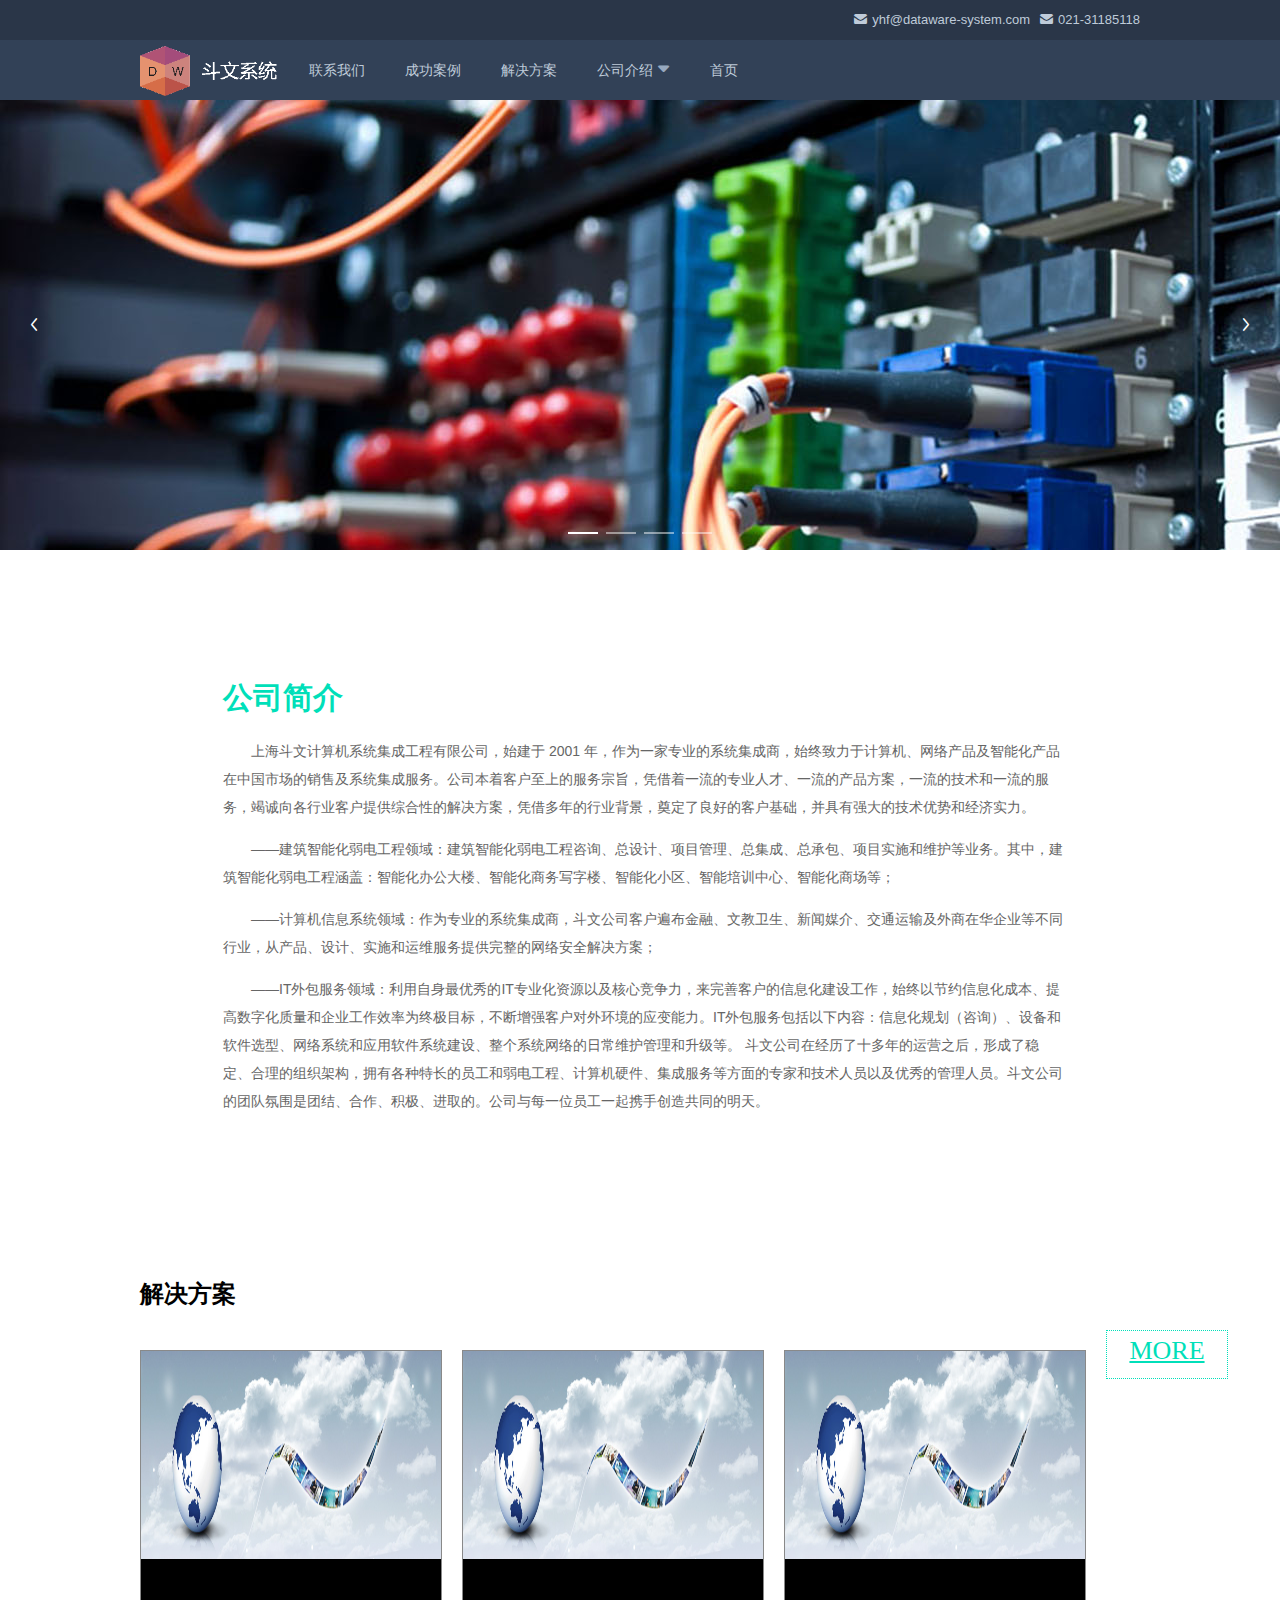
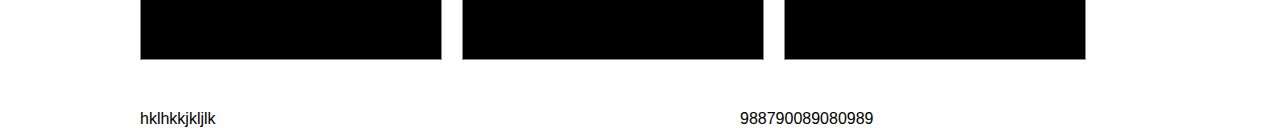
==== index.html @ 59a65afe "斗文系统" ====
<!DOCTYPE html><html><head><meta charset=utf-8><title>斗文科技</title><meta name=viewport content="width=device-width,initial-scale=1"><meta name=description content="斗文科技 数据"><meta name=keywords content="斗文科技 数据"><style>html,
        body {
            margin: 0;
            padding: 0;
        }</style><link href=/static/css/app.b880504f3e54a61622f3ba9e68449af1.css rel=stylesheet></head><body><div id=app></div><script type=text/javascript src=/static/js/manifest.db32064939ae502c4bb5.js></script><script type=text/javascript src=/static/js/vendor.90337607fa498ef3e849.js></script><script type=text/javascript src=/static/js/app.e7f94a887f387263fac4.js></script></body></html>
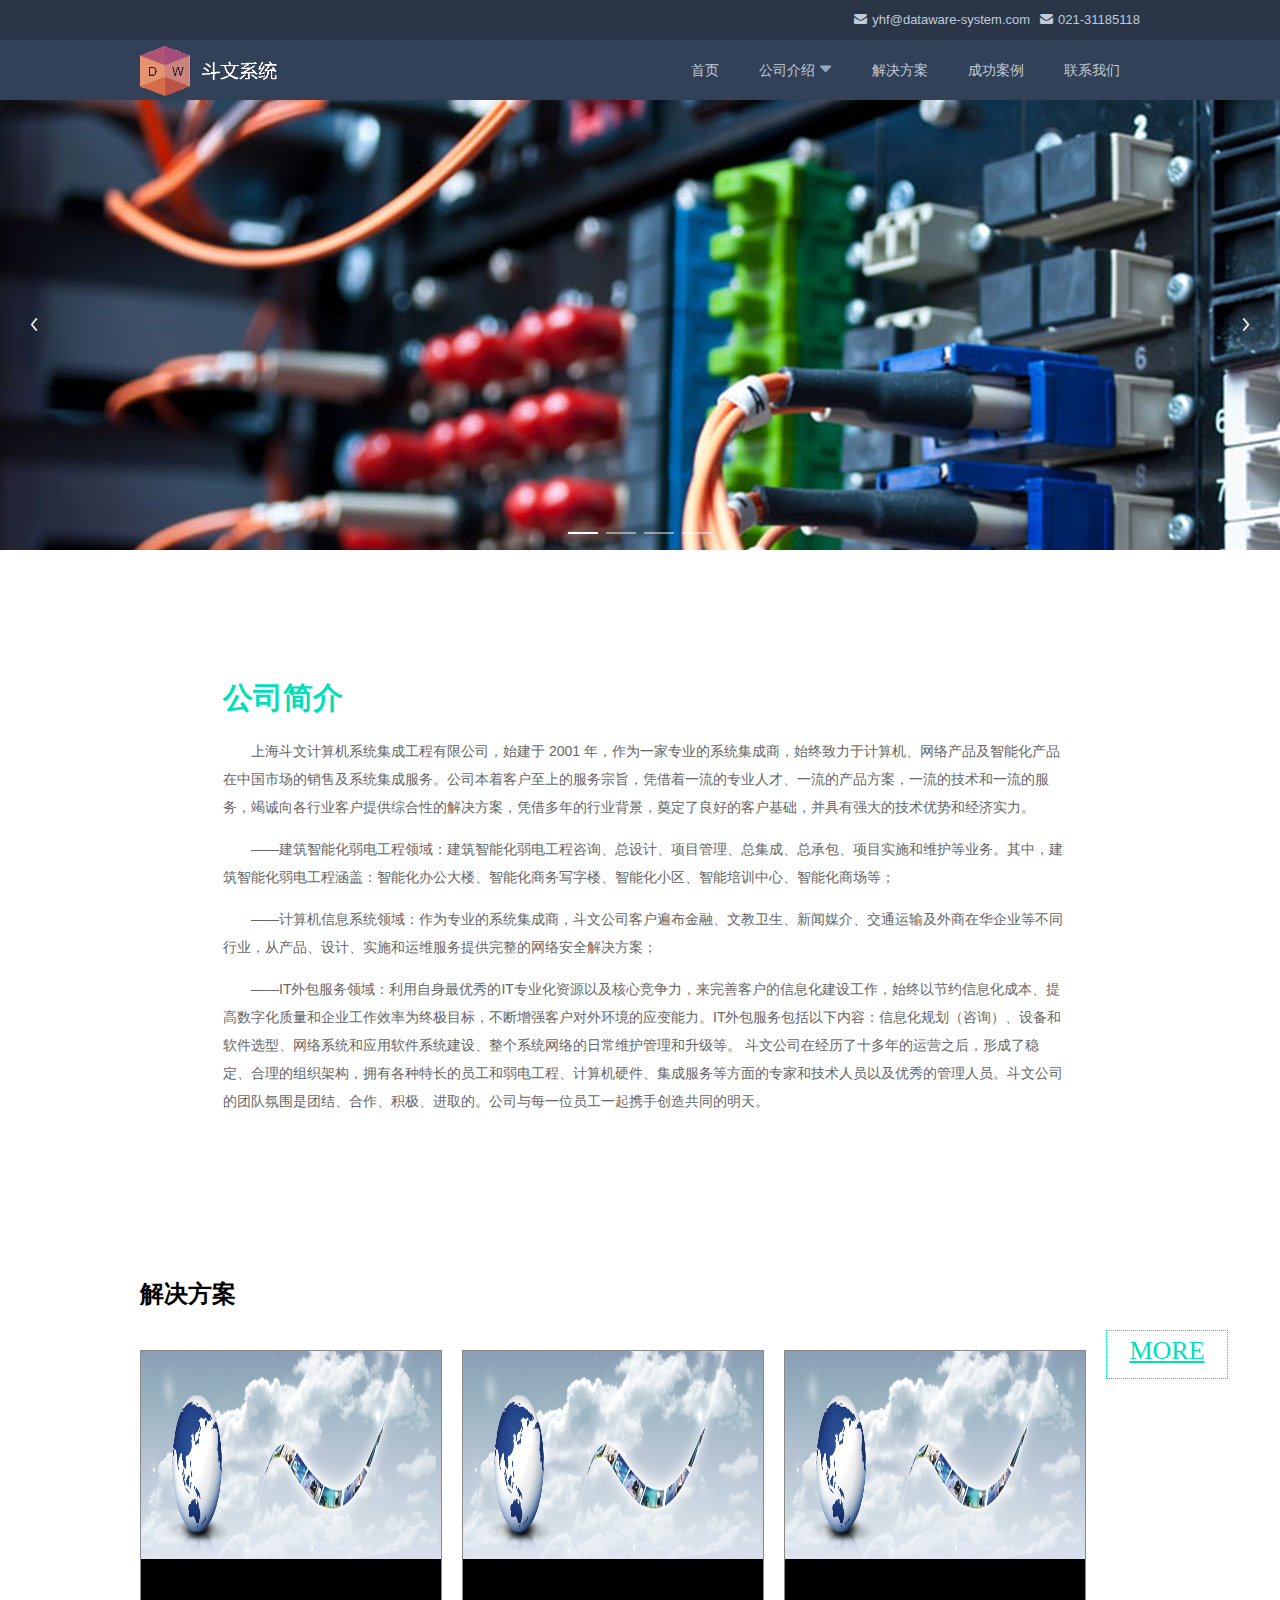
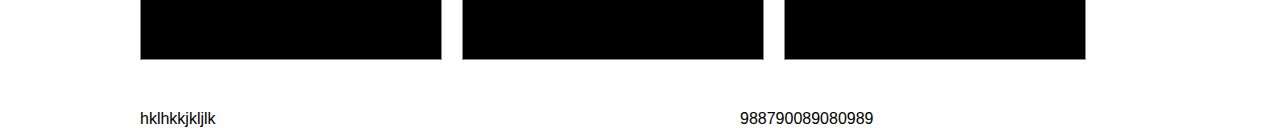
==== commit 63d5cda1: "xiugai" ====
--- a/index.html
+++ b/index.html
@@ -2,4 +2,4 @@
         body {
             margin: 0;
             padding: 0;
-        }</style><link href=/static/css/app.b880504f3e54a61622f3ba9e68449af1.css rel=stylesheet></head><body><div id=app></div><script type=text/javascript src=/static/js/manifest.db32064939ae502c4bb5.js></script><script type=text/javascript src=/static/js/vendor.90337607fa498ef3e849.js></script><script type=text/javascript src=/static/js/app.e7f94a887f387263fac4.js></script></body></html>+        }</style><link href=/static/css/app.286aa73d41fe0afa54e08326ce9bc529.css rel=stylesheet></head><body><div id=app></div><script type=text/javascript src=/static/js/manifest.1c04b1eab61d774b89ee.js></script><script type=text/javascript src=/static/js/vendor.90337607fa498ef3e849.js></script><script type=text/javascript src=/static/js/app.d6aeaa6a2beeb246be77.js></script></body></html>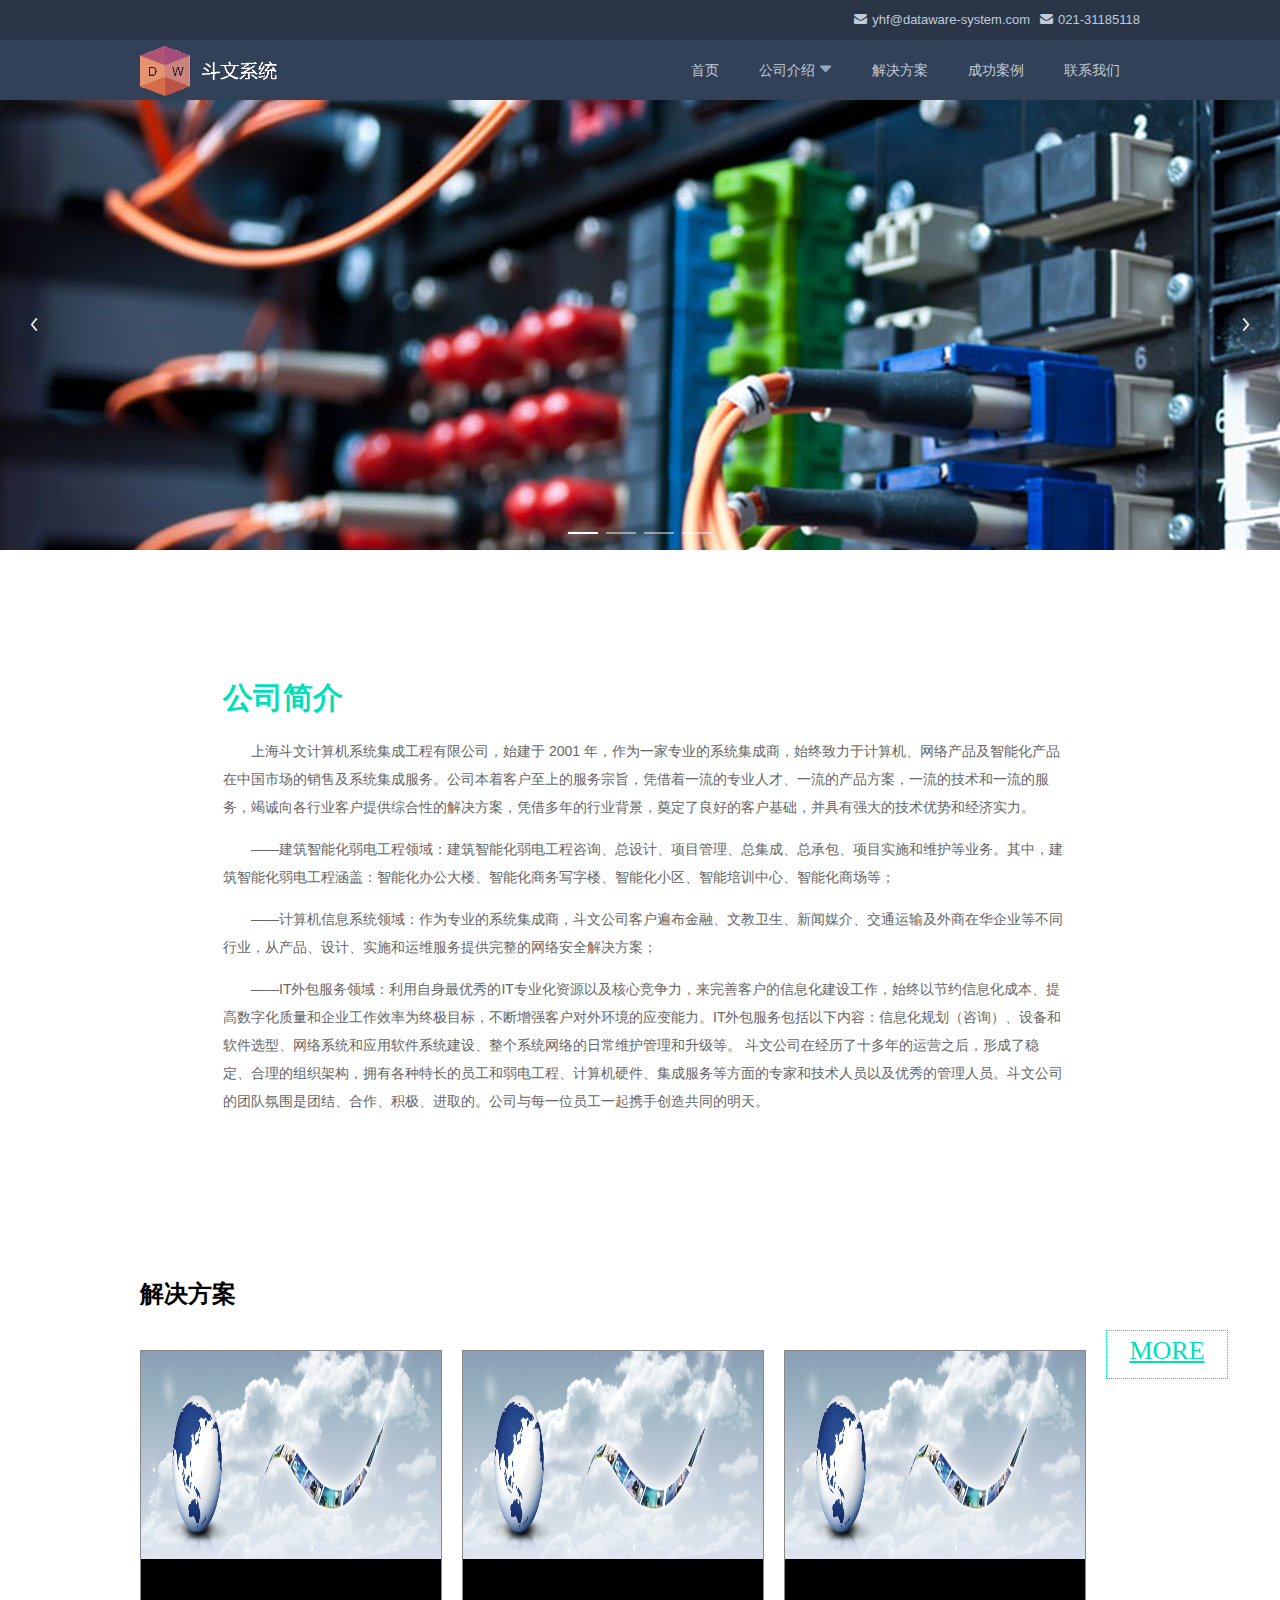
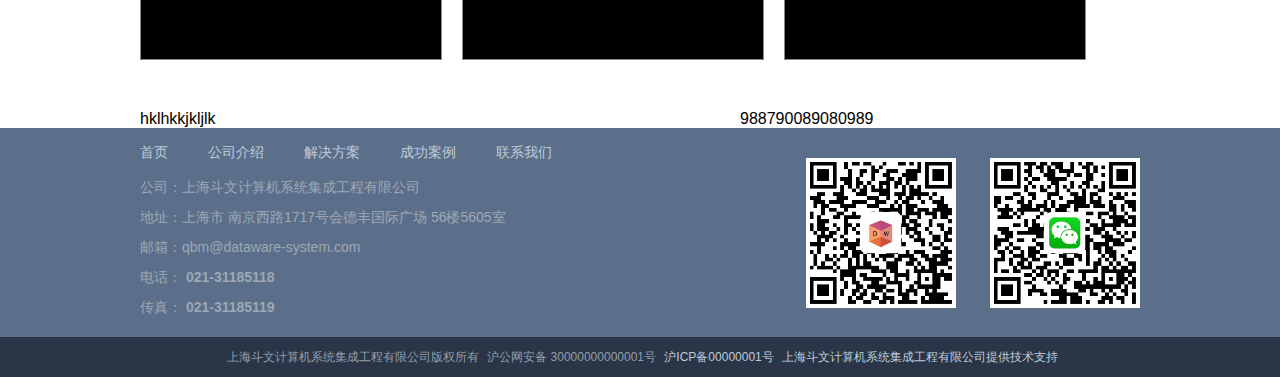
==== commit b7ca52e0: "test" ====
--- a/index.html
+++ b/index.html
@@ -2,4 +2,4 @@
         body {
             margin: 0;
             padding: 0;
-        }</style><link href=/static/css/app.286aa73d41fe0afa54e08326ce9bc529.css rel=stylesheet></head><body><div id=app></div><script type=text/javascript src=/static/js/manifest.1c04b1eab61d774b89ee.js></script><script type=text/javascript src=/static/js/vendor.90337607fa498ef3e849.js></script><script type=text/javascript src=/static/js/app.d6aeaa6a2beeb246be77.js></script></body></html>+        }</style><script type=text/javascript src="http://api.map.baidu.com/api?v=2.0&ak=ZQ8xmzjIX5sT2NX9ujVGUNZYiBmRimef"></script><link href=/static/css/app.dd1bda48854c12969ffed4fcf5df1b29.css rel=stylesheet></head><body><div id=app></div><script type=text/javascript src=/static/js/manifest.5aa8996bc9dad1b8fc5c.js></script><script type=text/javascript src=/static/js/vendor.90337607fa498ef3e849.js></script><script type=text/javascript src=/static/js/app.dacc9aef37d834e45efa.js></script></body></html>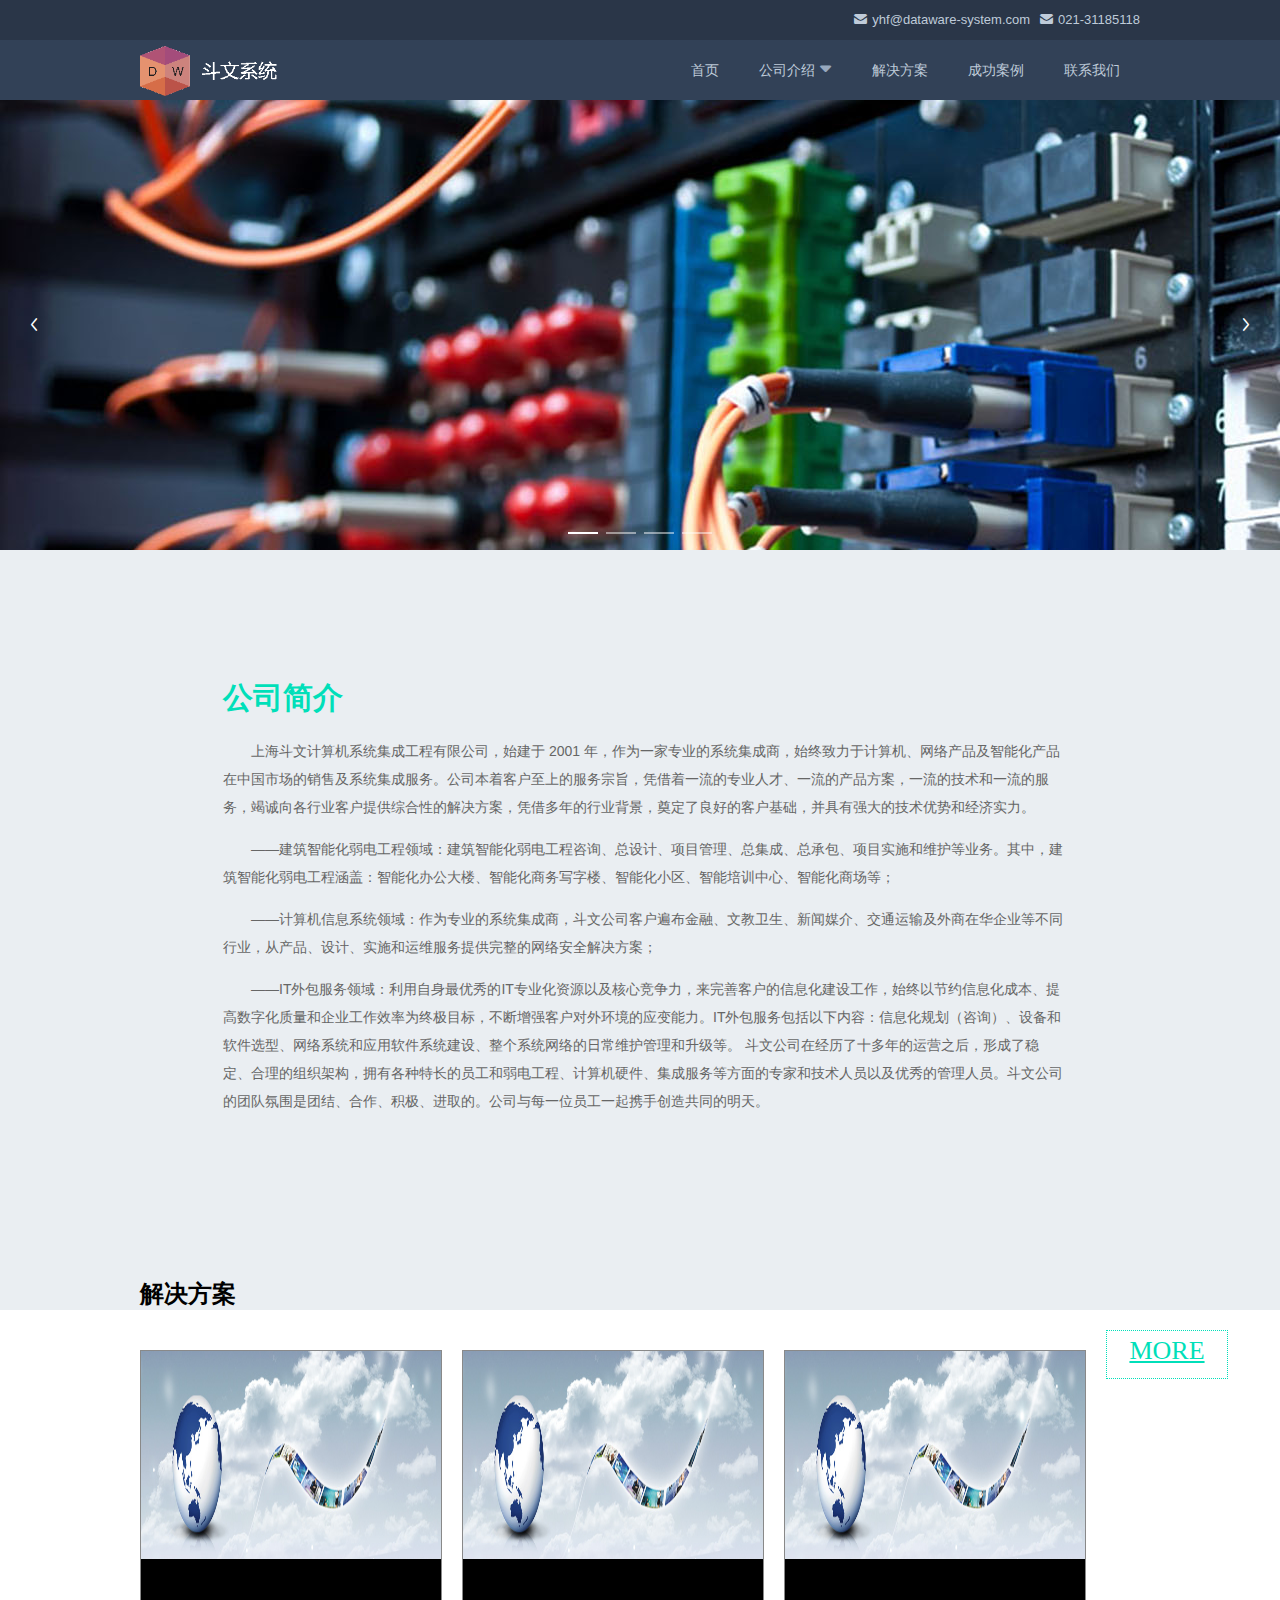
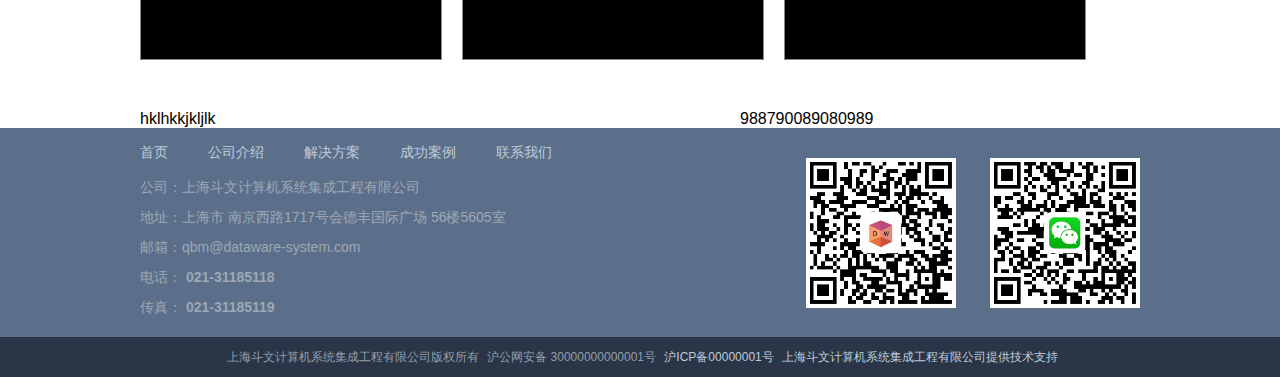
==== commit f6ae2073: "test" ====
--- a/index.html
+++ b/index.html
@@ -2,4 +2,4 @@
         body {
             margin: 0;
             padding: 0;
-        }</style><script type=text/javascript src="http://api.map.baidu.com/api?v=2.0&ak=ZQ8xmzjIX5sT2NX9ujVGUNZYiBmRimef"></script><link href=/static/css/app.dd1bda48854c12969ffed4fcf5df1b29.css rel=stylesheet></head><body><div id=app></div><script type=text/javascript src=/static/js/manifest.5aa8996bc9dad1b8fc5c.js></script><script type=text/javascript src=/static/js/vendor.90337607fa498ef3e849.js></script><script type=text/javascript src=/static/js/app.dacc9aef37d834e45efa.js></script></body></html>+        }</style><script type=text/javascript src="http://api.map.baidu.com/api?v=2.0&ak=ZQ8xmzjIX5sT2NX9ujVGUNZYiBmRimef"></script><link href=/static/css/app.8a63dc487cb84afb6f1f8b51ce032e32.css rel=stylesheet></head><body><div id=app></div><script type=text/javascript src=/static/js/manifest.7d0c0ec16a00d67a1f30.js></script><script type=text/javascript src=/static/js/vendor.90337607fa498ef3e849.js></script><script type=text/javascript src=/static/js/app.8e7711d75b8fedc41dd2.js></script></body></html>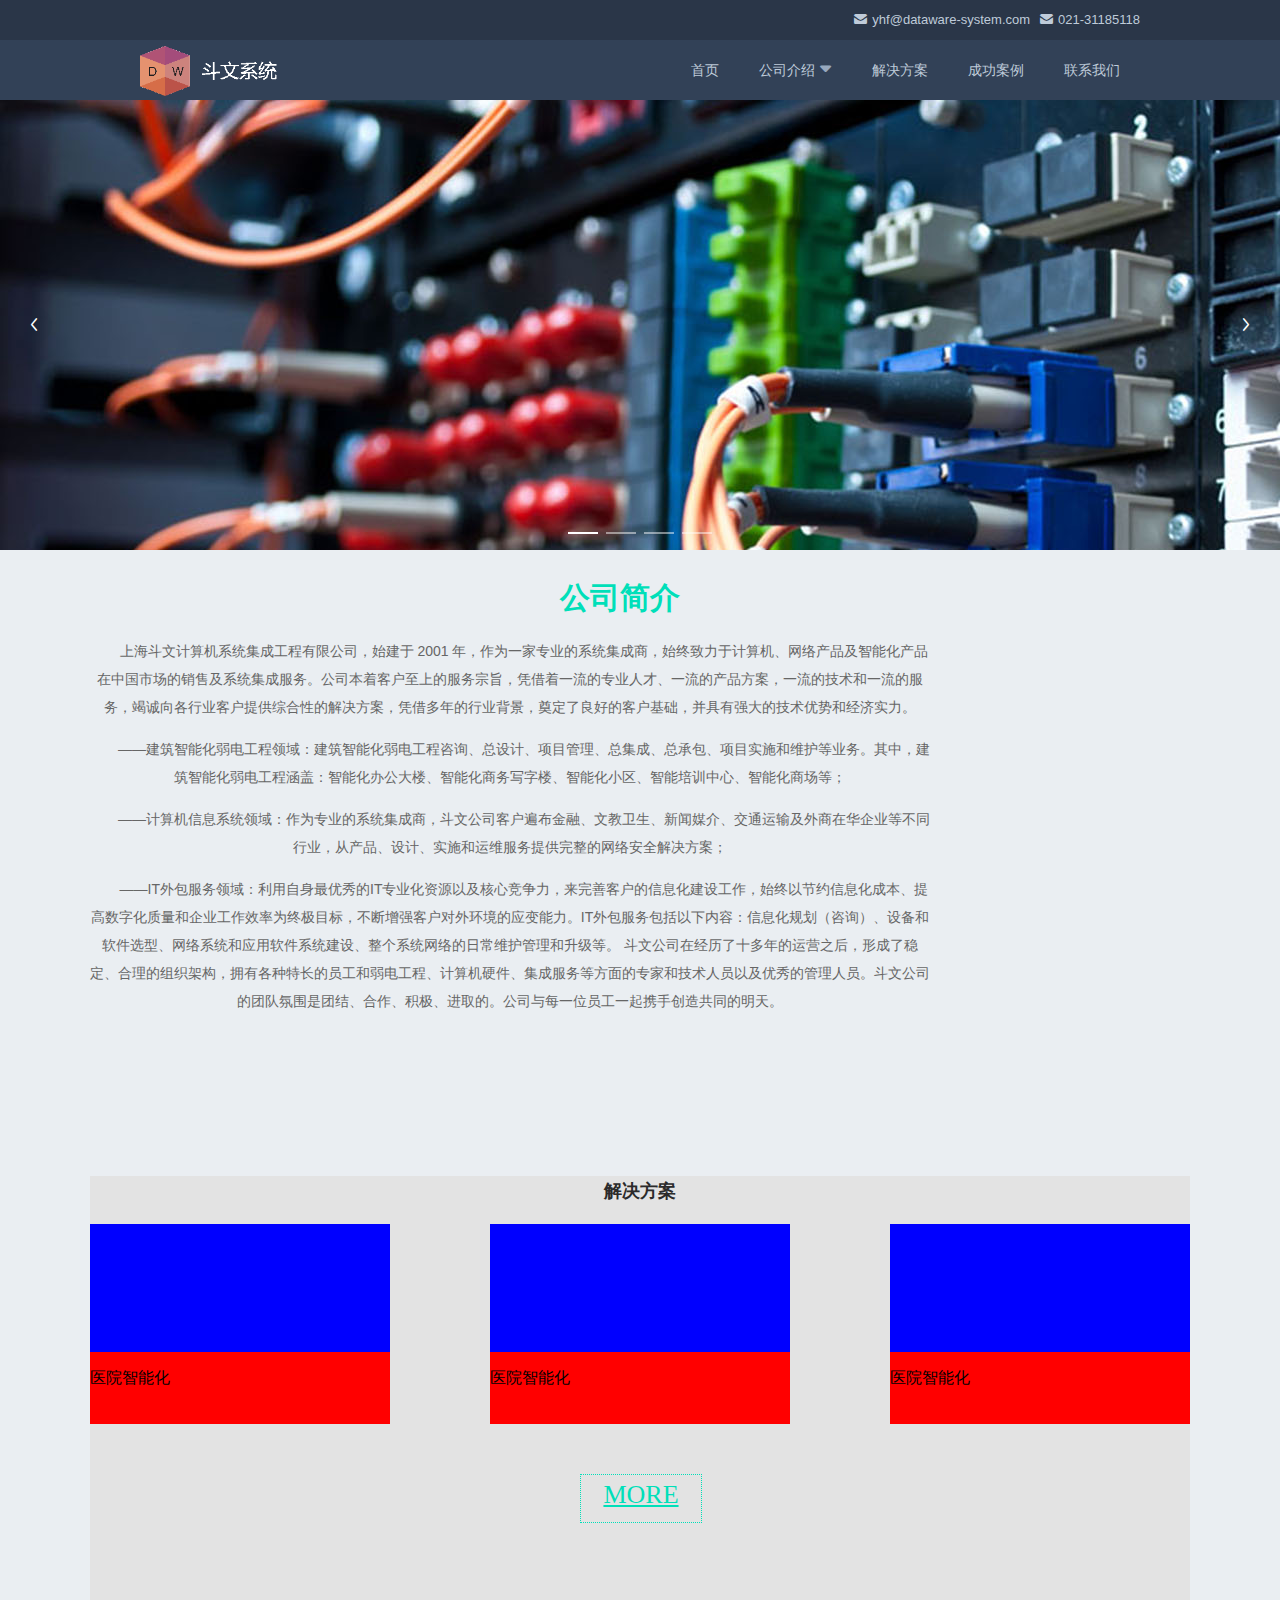
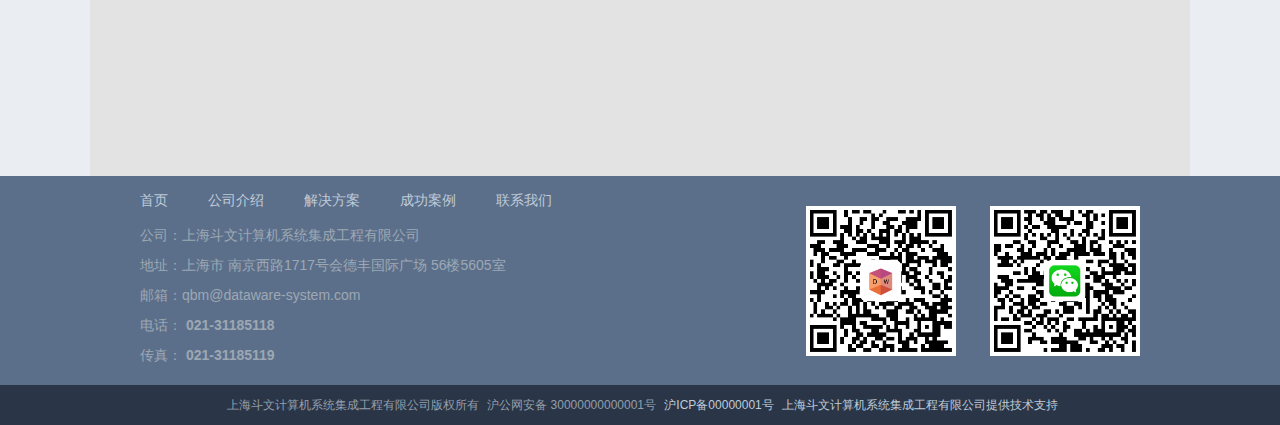
==== commit 8a40a8b4: "test" ====
--- a/index.html
+++ b/index.html
@@ -2,4 +2,4 @@
         body {
             margin: 0;
             padding: 0;
-        }</style><script type=text/javascript src="http://api.map.baidu.com/api?v=2.0&ak=ZQ8xmzjIX5sT2NX9ujVGUNZYiBmRimef"></script><link href=/static/css/app.8a63dc487cb84afb6f1f8b51ce032e32.css rel=stylesheet></head><body><div id=app></div><script type=text/javascript src=/static/js/manifest.7d0c0ec16a00d67a1f30.js></script><script type=text/javascript src=/static/js/vendor.90337607fa498ef3e849.js></script><script type=text/javascript src=/static/js/app.8e7711d75b8fedc41dd2.js></script></body></html>+        }</style><script type=text/javascript src="//api.map.baidu.com/api?v=2.0&ak=ZQ8xmzjIX5sT2NX9ujVGUNZYiBmRimef"></script><link href=/static/css/app.02f755d6cd49c438b7f40d7e18e0a59d.css rel=stylesheet></head><body><div id=app></div><script type=text/javascript src=/static/js/manifest.6e4dcda4d2220659a659.js></script><script type=text/javascript src=/static/js/vendor.90337607fa498ef3e849.js></script><script type=text/javascript src=/static/js/app.7cc131c03be15cccb7b4.js></script></body></html>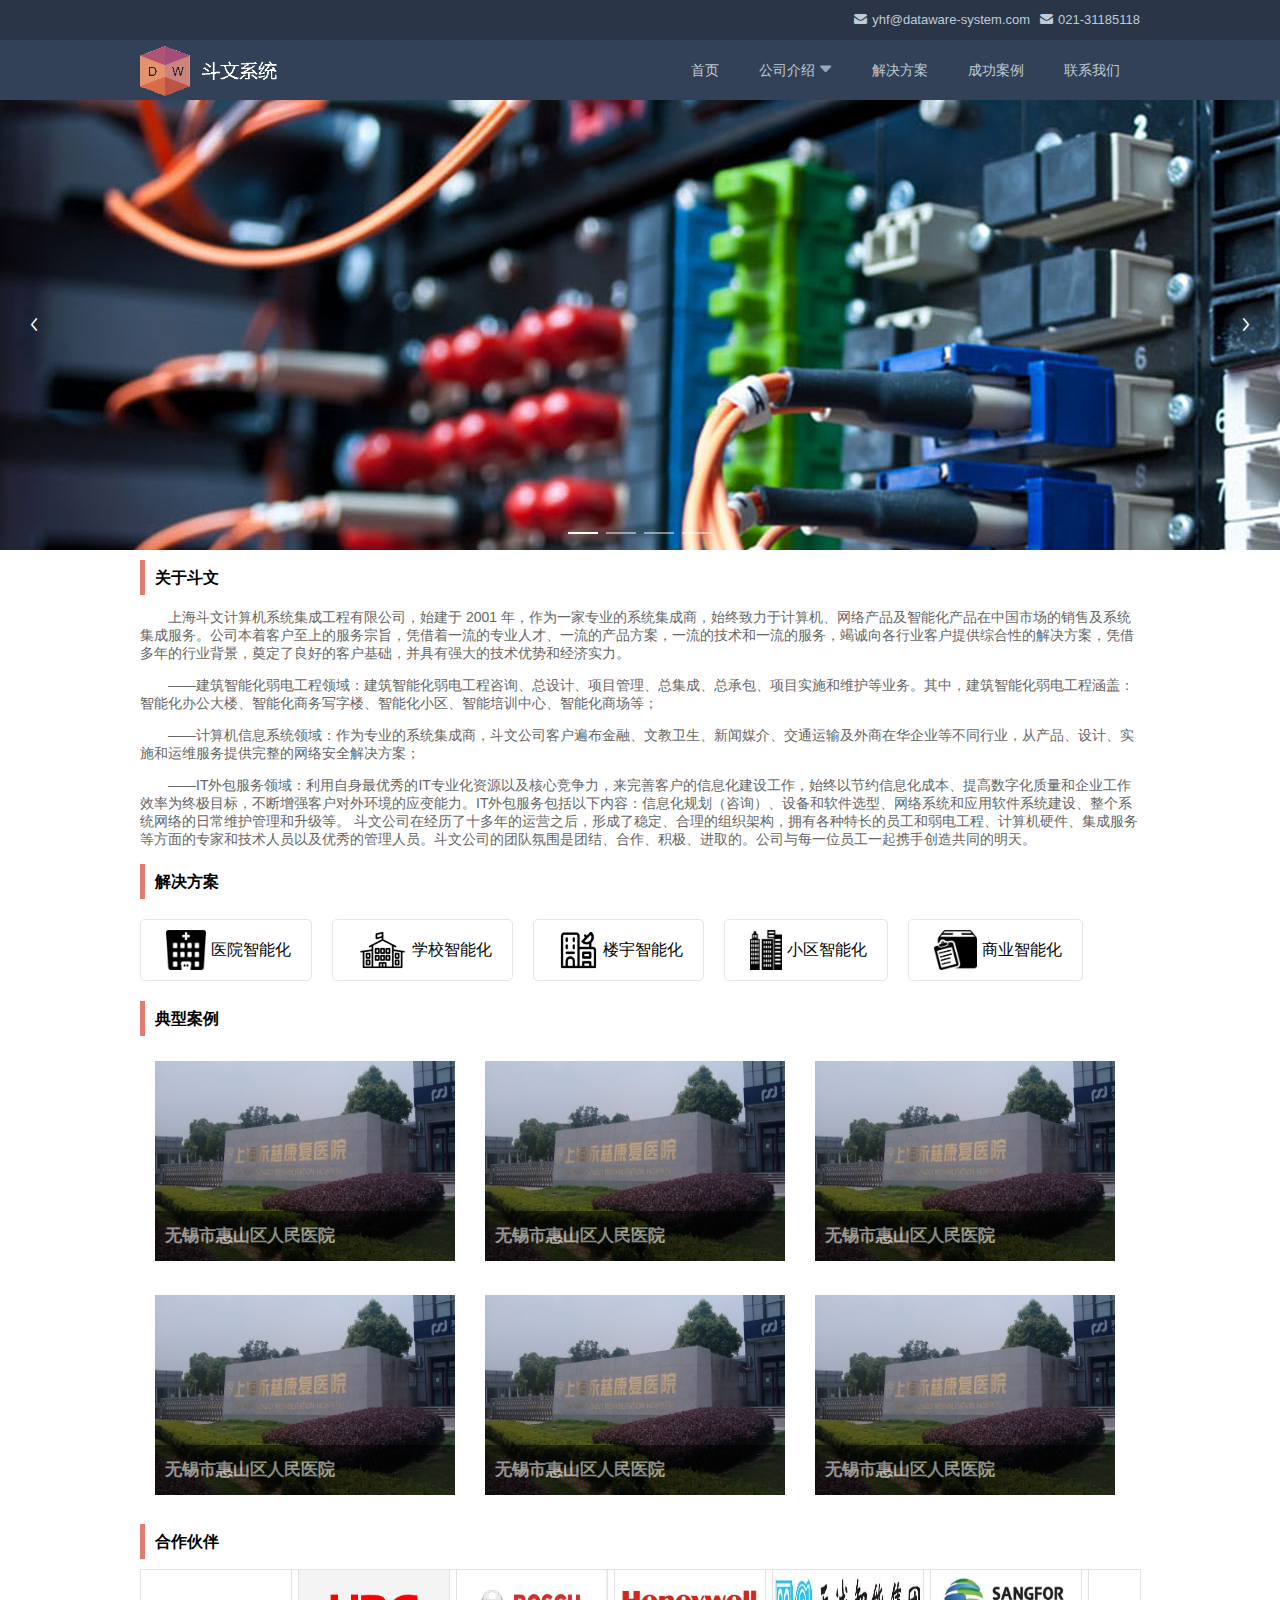
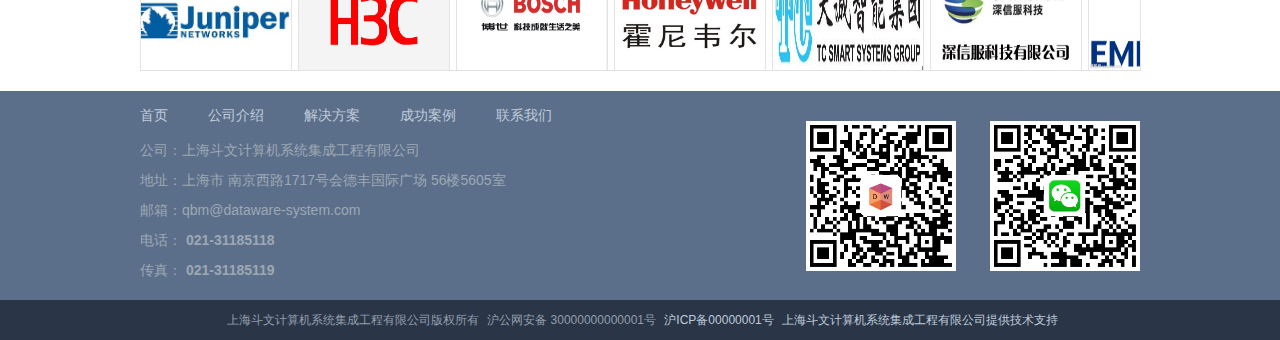
==== commit 5281a5dd: "test" ====
--- a/index.html
+++ b/index.html
@@ -2,4 +2,4 @@
         body {
             margin: 0;
             padding: 0;
-        }</style><script type=text/javascript src="//api.map.baidu.com/api?v=2.0&ak=ZQ8xmzjIX5sT2NX9ujVGUNZYiBmRimef"></script><link href=/static/css/app.02f755d6cd49c438b7f40d7e18e0a59d.css rel=stylesheet></head><body><div id=app></div><script type=text/javascript src=/static/js/manifest.6e4dcda4d2220659a659.js></script><script type=text/javascript src=/static/js/vendor.90337607fa498ef3e849.js></script><script type=text/javascript src=/static/js/app.7cc131c03be15cccb7b4.js></script></body></html>+        }</style><script type=text/javascript src="//api.map.baidu.com/api?v=2.0&ak=ZQ8xmzjIX5sT2NX9ujVGUNZYiBmRimef"></script><link href=/static/css/app.d9bcbcf124a6bf6fa487780de3941ab9.css rel=stylesheet></head><body><div id=app></div><script type=text/javascript src=/static/js/manifest.13ff11ffedf7bb67265e.js></script><script type=text/javascript src=/static/js/vendor.b14b301cff63f01b88c5.js></script><script type=text/javascript src=/static/js/app.42b45074990eefd0b9b0.js></script></body></html>